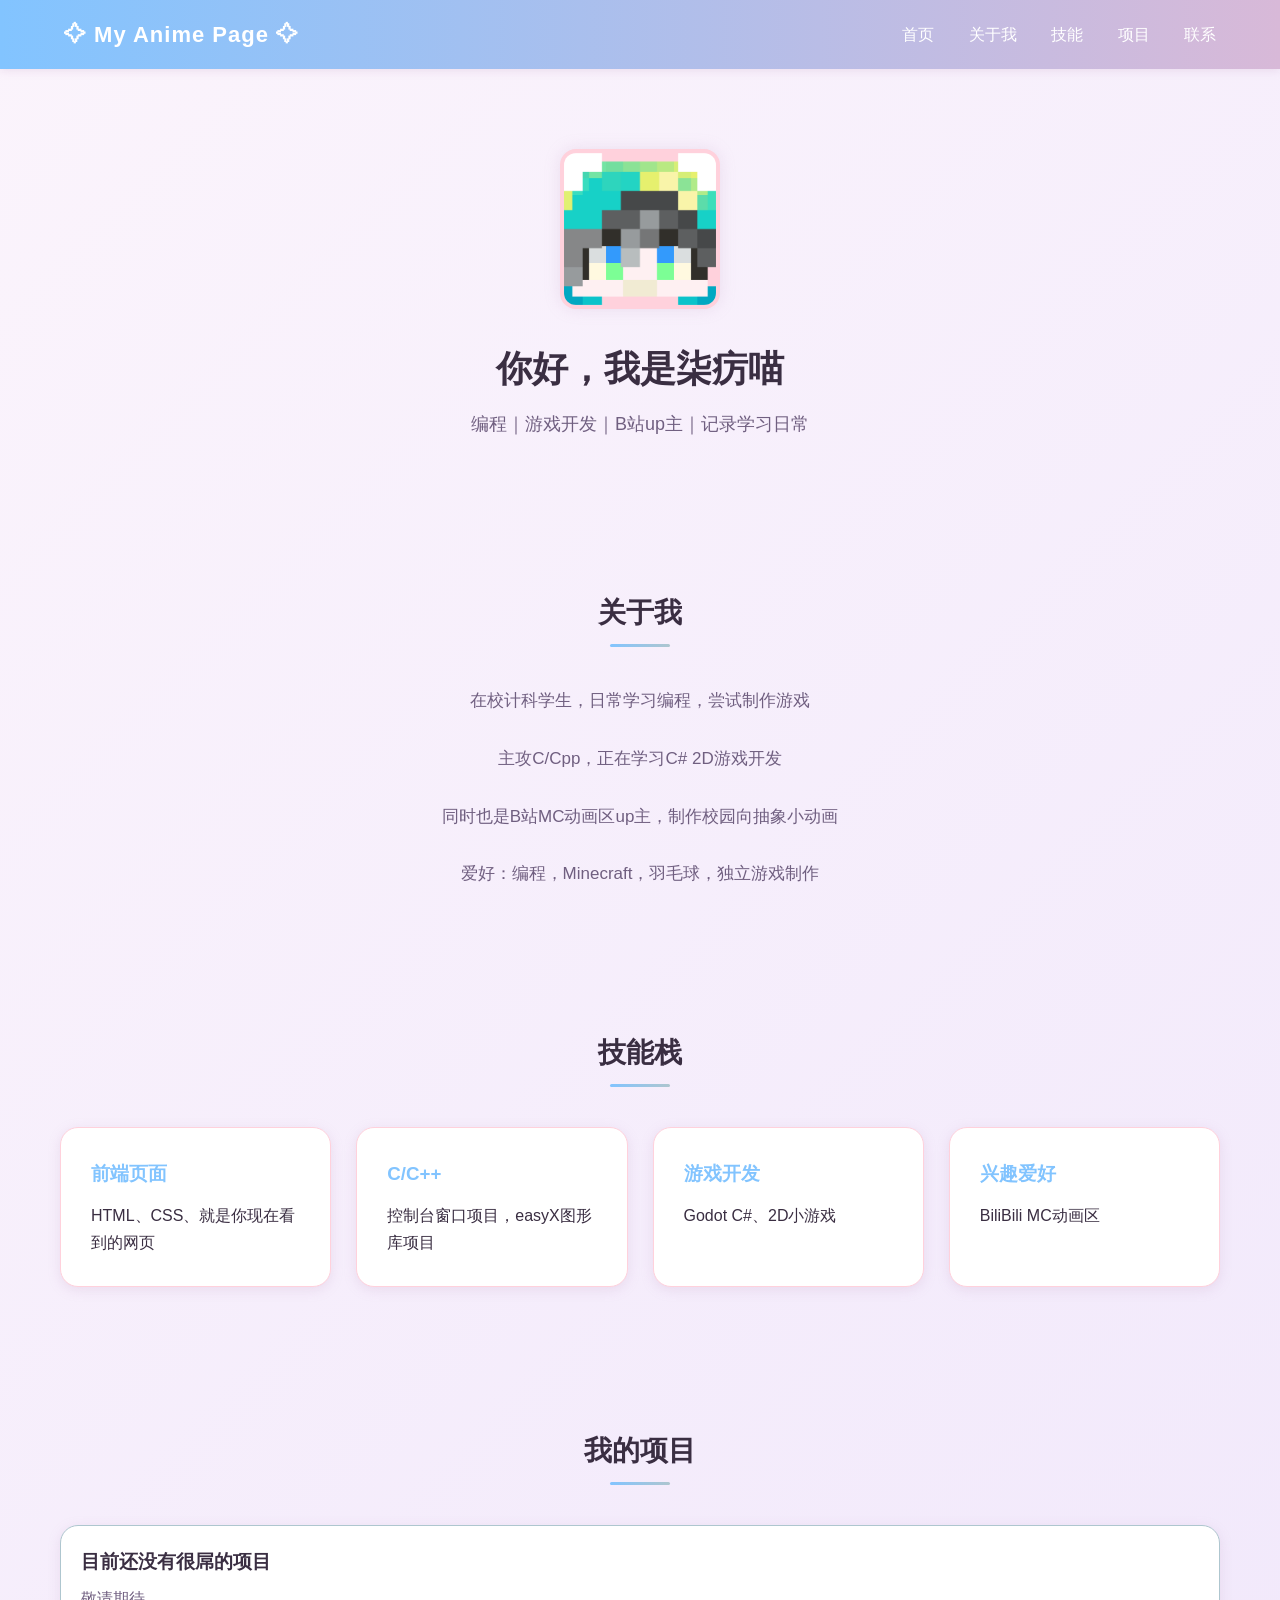
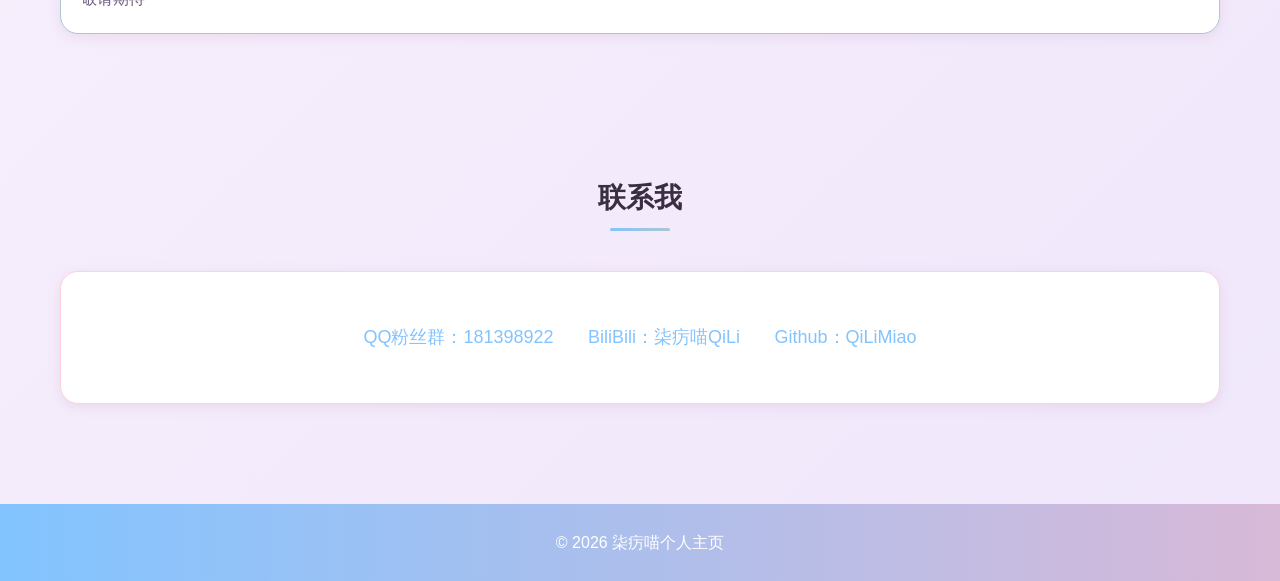
==== index.html @ d345e97b "Create index.html" ====
<!DOCTYPE html>
<html lang="zh-CN">
<head>
    <meta charset="UTF-8">
    <meta name="viewport" content="width=device-width, initial-scale=1.0">
    <title>柒疠喵个人主页</title>
    <link rel="stylesheet" href="./myWeb.css">
</head>
<body>
    <!-- 导航栏 -->
    <nav>
        <div class="nav-box">
            <div class="logo">✧ My Anime Page ✧</div>
            <div class="nav-a">
                <a href="#home">首页</a>
                <a href="#about">关于我</a>
                <a href="#skill">技能</a>
                <a href="#project">项目</a>
                <a href="#contact">联系</a>
            </div>
        </div>
    </nav>

    <!-- 首页头部 -->
    <section id="home" class="hero">
        <div class="container">
            <img class="avatar" src="avatar.jpg" alt="头像">
            <h1>你好，我是柒疠喵</h1>
            <p>编程｜游戏开发｜B站up主｜记录学习日常</p>
        </div>
    </section>

    <!-- 关于我 -->
    <section id="about">
        <div class="container">
            <h2 class="section-title">关于我</h2>
            <div class="about-content">
                <div class="about-text">
                    <p >在校计科学生，日常学习编程，尝试制作游戏</p>
                    <br>
                    <p>主攻C/Cpp，正在学习C# 2D游戏开发</p>
                    <br>
                    <p>同时也是B站MC动画区up主，制作校园向抽象小动画</p>
                    <br>
                    <p>爱好：编程，Minecraft，羽毛球，独立游戏制作</p>
                </div>
            </div>
        </div>
    </section>

    <!-- 技能板块 -->
    <section id="skill">
        <div class="container">
            <h2 class="section-title">技能栈</h2>
            <div class="skill-wrap">
                <div class="skill-card">
                    <h3>前端页面</h3>
                    <p>HTML、CSS、就是你现在看到的网页</p>
                </div>
                <div class="skill-card">
                    <h3>C/C++</h3>
                    <p>控制台窗口项目，easyX图形库项目</p>
                </div>
                <div class="skill-card">
                    <h3>游戏开发</h3>
                    <p>Godot C#、2D小游戏</p>
                </div>
                <div class="skill-card">
                    <h3>兴趣爱好</h3>
                    <p>BiliBili MC动画区 </p>
                </div>
            </div>
        </div>
    </section>

    <!-- 项目展示 -->
    <section id="project">
        <div class="container">
            <h2 class="section-title">我的项目</h2>
            <div class="project-wrap">
                <div class="project-card">
                    <!-- <img src="" alt=""> -->
                    <div class="project-info">
                        <h3>目前还没有很屌的项目</h3>
                        <p>敬请期待</p>
                    </div>
                </div>
               
            </div>
        </div>
    </section>

    <!-- 联系方式 -->
    <section id="contact">
        <div class="container">
            <h2 class="section-title">联系我</h2>
            <div class="contact-box">
                <a href="./柒疠喵的宇宙超级无敌粉丝群.jpg" href="#" >QQ粉丝群：181398922</a>
                <a href="https://space.bilibili.com/393280161" href="#">BiliBili：柒疠喵QiLi</a>
                <a href="https://github.com/QiLiMiao" href="#">Github：QiLiMiao</a>
            </div>
        </div>
    </section>

    <!-- 底部版权 -->
    <footer>
        <p>© 2026 柒疠喵个人主页</p>
    </footer>
</body>
</html>
---- myWeb.css ----
/* 全局变量二次元配色 */
:root {
    --main-purple: #82C4FF;
    --light-blue: #AEC6CF;
    --pink-accent: #FFD1DC;
    --bg-cream: #FBF4FC;
    --card-white: #ffffff;
    --dark-text: #3A2E42;
    --light-text: #705F80;
    --shadow: rgba(200, 162, 200, 0.25);
}

* {
    margin: 0;
    padding: 0;
    box-sizing: border-box;
    font-family: "Microsoft YaHei", sans-serif;
}

body {
    /* 二次元渐变背景 */
    background: linear-gradient(135deg, var(--bg-cream), #F0E7FB);
    color: var(--dark-text);
    line-height: 1.7;
}

/* 导航栏 梦幻紫 */
nav {
    background: linear-gradient(90deg, var(--main-purple), #D8B9D8);
    padding: 1rem 5%;
    position: sticky;
    top: 0;
    z-index: 99;
    box-shadow: 0 2px 8px var(--shadow);
}

.nav-box {
    max-width: 1200px;
    margin: 0 auto;
    display: flex;
    justify-content: space-between;
    align-items: center;
}

.logo {
    color: #fff;
    font-size: 22px;
    font-weight: bold;
    letter-spacing: 1px;
}

.nav-a a {
    color: #fff;
    text-decoration: none;
    margin-left: 30px;
    transition: 0.3s;
}

.nav-a a:hover {
    color: #fff;
    text-shadow: 0 0 6px var(--pink-accent);
}

.container {
    max-width: 1200px;
    margin: 0 auto;
    padding: 0 20px;
}

/* 首页头部 */
.hero {
    padding: 80px 0;
    text-align: center;
}

.avatar {
    width: 160px;
    height: 160px;
    border-radius: 10%;
    object-fit: cover;
    border: 4px solid var(--pink-accent);
    box-shadow: 0 0 15px var(--shadow);
    margin-bottom: 20px;
    background-color: #FFD1DC;

}

.hero h1 {
    font-size: 36px;
    margin-bottom: 10px;
    color: var(--dark-text);
}

.hero p {
    color: var(--light-text);
    font-size: 18px;
    max-width: 600px;
    margin: 0 auto;
}

section {
    padding: 70px 0;
}

.section-title {
    text-align: center;
    font-size: 28px;
    margin-bottom: 50px;
    position: relative;
}

.section-title::after {
    content: "";
    width: 60px;
    height: 3px;
    background: linear-gradient(90deg, var(--main-purple), var(--light-blue));
    position: absolute;
    left: 50%;
    transform: translateX(-50%);
    bottom: -10px;
    border-radius: 3px;
}

/* 关于我 */
.about-content {
    display: flex;
    gap: 40px;
    align-items: center;
}

.about-text {
    flex: 1;
    font-size: 17px;
    text-align: center;
    color: var(--light-text);
}

/* 技能卡片 圆角甜系 */
.skill-wrap {
    display: grid;
    grid-template-columns: repeat(auto-fit, minmax(250px, 1fr));
    gap: 25px;
}

.skill-card {
    background: var(--card-white);
    padding: 30px;
    border-radius: 18px;
    box-shadow: 0 3px 12px var(--shadow);
    transition: 0.3s;
    border: 1px solid var(--pink-accent);
}

.skill-card:hover {
    transform: translateY(-8px);
    box-shadow: 0 8px 20px var(--shadow);
    border-color: var(--main-purple);
}

.skill-card h3 {
    margin-bottom: 12px;
    color: var(--main-purple);
}

/* 项目卡片 */
.project-wrap {
    display: grid;
    grid-template-columns: repeat(auto-fit, minmax(320px, 1fr));
    gap: 30px;
}

.project-card {
    background: var(--card-white);
    border-radius: 18px;
    overflow: hidden;
    box-shadow: 0 3px 12px var(--shadow);
    border: 1px solid var(--light-blue);
    transition: 0.3s;
}

.project-card:hover {
    transform: translateY(-6px);
    border-color: var(--main-purple);
}

.project-card img {
    width: 100%;
    height: 180px;
    object-fit: cover;
}

.project-info {
    padding: 20px;
}

.project-info h3 {
    margin-bottom: 8px;
    color: var(--dark-text);
}

.project-info p {
    color: var(--light-text);
}

/* 联系板块 */
.contact-box {
    text-align: center;
    background: var(--card-white);
    padding: 40px;
    border-radius: 18px;
    box-shadow: 0 3px 12px var(--shadow);
    border: 1px solid var(--pink-accent);
}

.contact-box a {
    display: inline-block;
    margin: 10px 15px;
    color: var(--main-purple);
    font-size: 18px;
    text-decoration: none;
    transition: 0.2s;
}

.contact-box a:hover {
    color: #fff;
    background: var(--main-purple);
    padding: 6px 12px;
    border-radius: 20px;
}

/* 页脚渐变紫 */
footer {
    background: linear-gradient(90deg, var(--main-purple), #D8B9D8);
    color: #fff;
    text-align: center;
    padding: 25px 0;
    margin-top: 30px;
}

/* 手机适配 */
@media(max-width:768px) {
    .nav-box {
        flex-direction: column;
        gap: 15px;
    }

    .nav-a a {
        margin: 0 10px;
    }

    .about-content {
        flex-direction: column;
        text-align: center;
    }

    .hero h1 {
        font-size: 28px;
    }
}
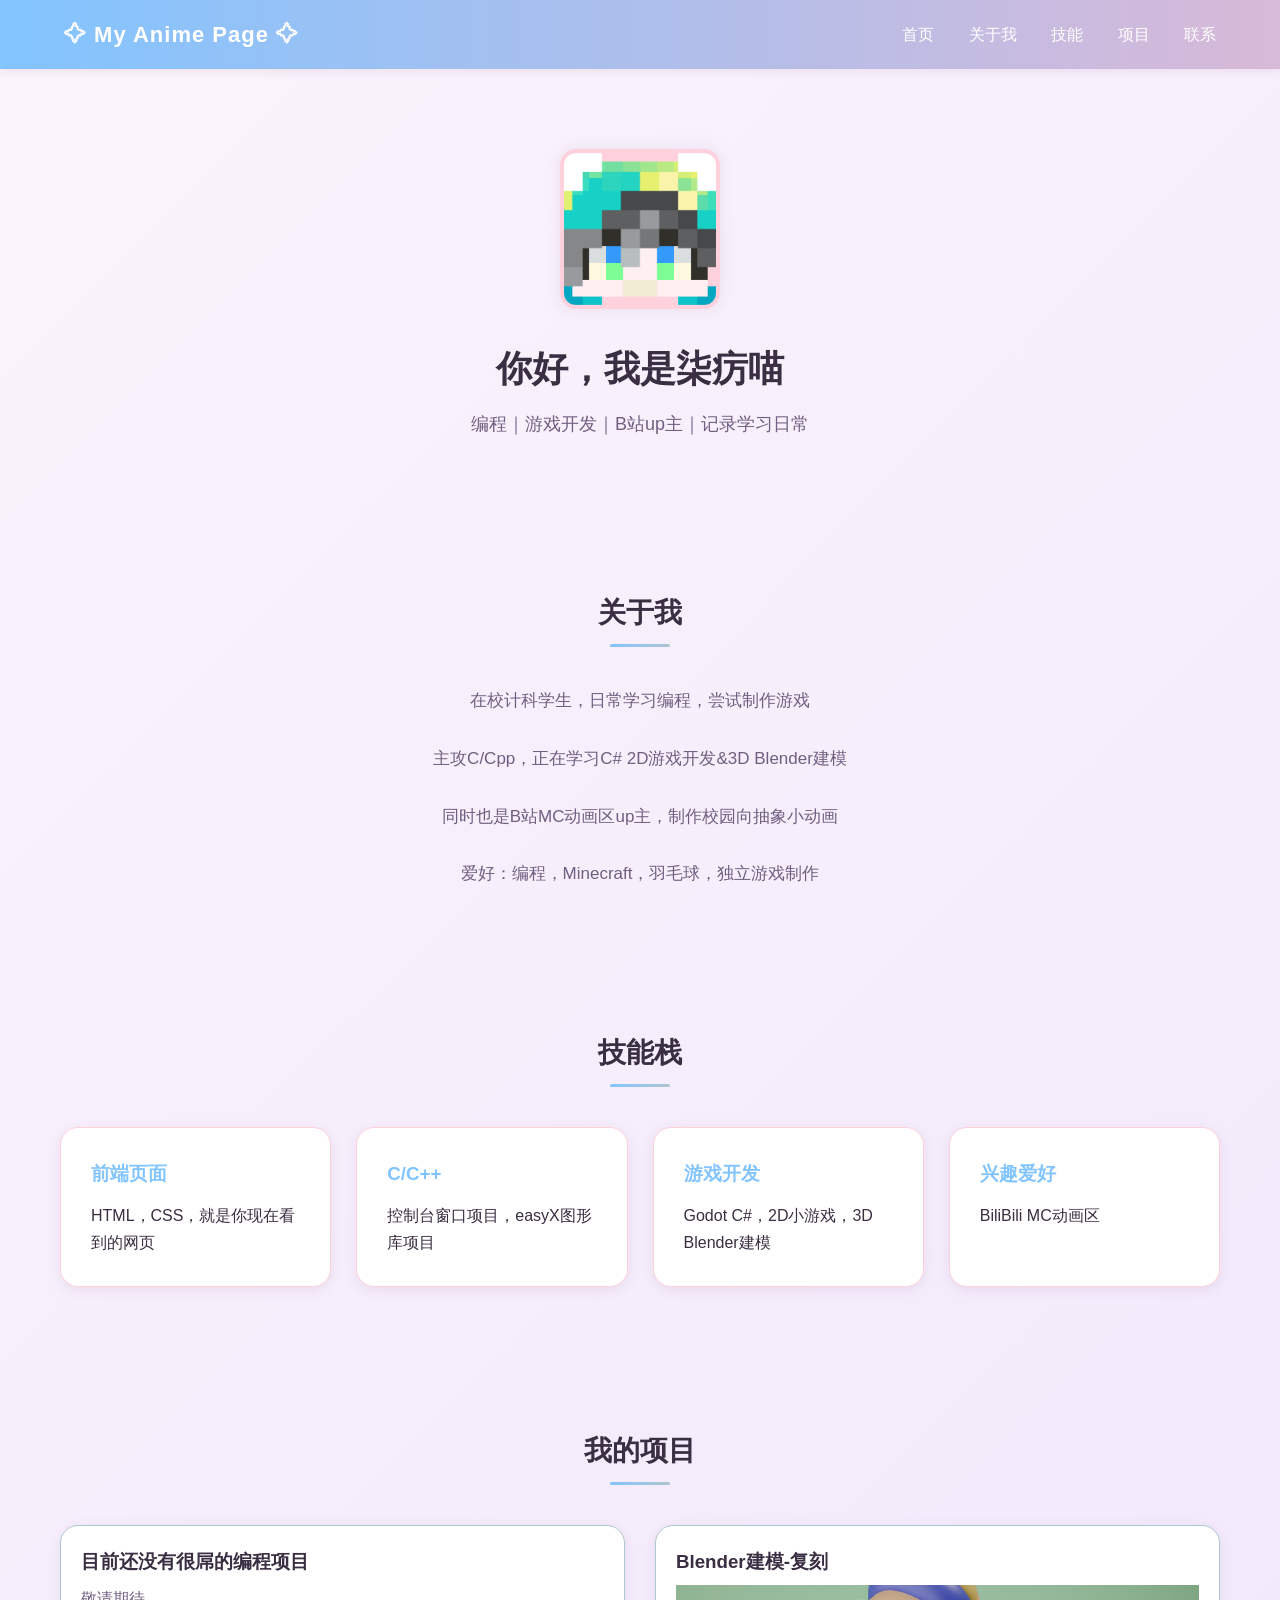
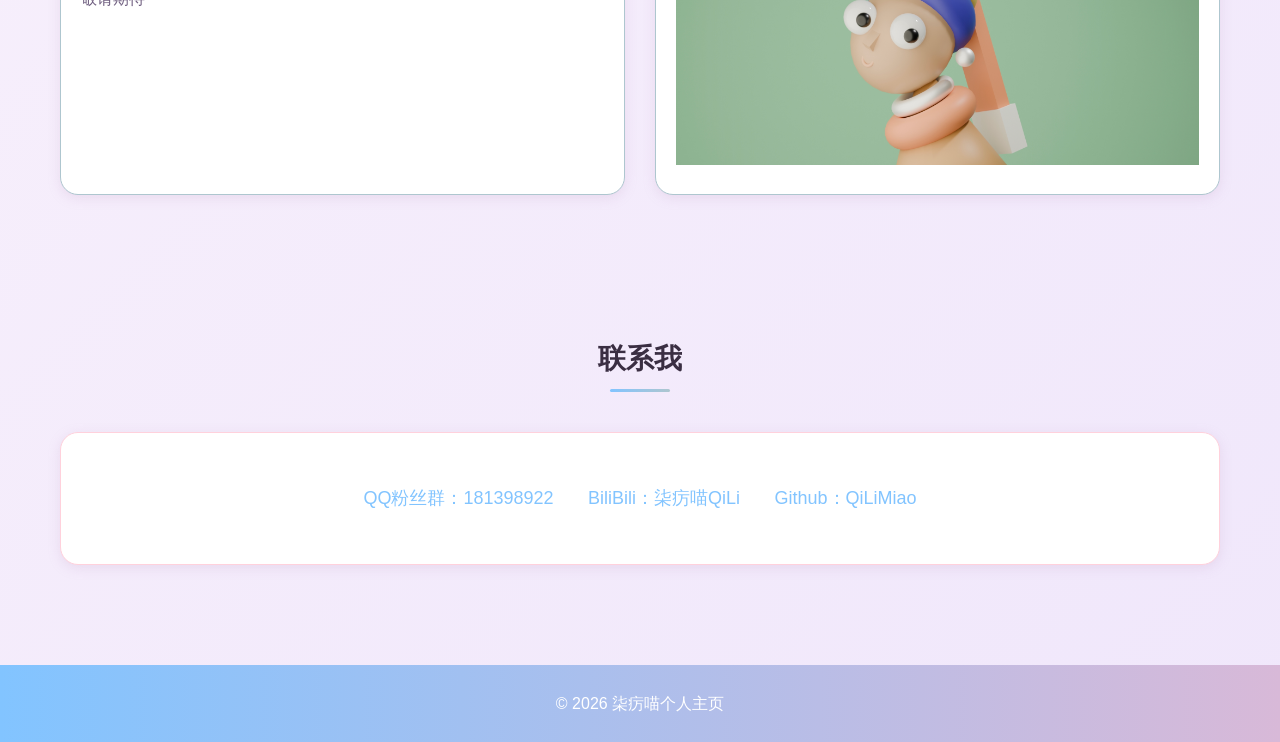
==== commit e573008f: "0.1 没啥其实" ====
--- a/index.html
+++ b/index.html
@@ -2,10 +2,11 @@
 <html lang="zh-CN">
 <head>
     <meta charset="UTF-8">
-    <meta name="viewport" content="width=device-width, initial-scale=1.0">
+    <meta name="viewport" content="柒疠喵个人主页">
     <title>柒疠喵个人主页</title>
     <link rel="stylesheet" href="./myWeb.css">
 </head>
+<!--  -->
 <body>
     <!-- 导航栏 -->
     <nav>
@@ -38,7 +39,7 @@
                 <div class="about-text">
                     <p >在校计科学生，日常学习编程，尝试制作游戏</p>
                     <br>
-                    <p>主攻C/Cpp，正在学习C# 2D游戏开发</p>
+                    <p>主攻C/Cpp，正在学习C# 2D游戏开发&3D Blender建模</p>
                     <br>
                     <p>同时也是B站MC动画区up主，制作校园向抽象小动画</p>
                     <br>
@@ -55,7 +56,7 @@
             <div class="skill-wrap">
                 <div class="skill-card">
                     <h3>前端页面</h3>
-                    <p>HTML、CSS、就是你现在看到的网页</p>
+                    <p>HTML，CSS，就是你现在看到的网页</p>
                 </div>
                 <div class="skill-card">
                     <h3>C/C++</h3>
@@ -63,7 +64,7 @@
                 </div>
                 <div class="skill-card">
                     <h3>游戏开发</h3>
-                    <p>Godot C#、2D小游戏</p>
+                    <p>Godot C#，2D小游戏，3D Blender建模</p>
                 </div>
                 <div class="skill-card">
                     <h3>兴趣爱好</h3>
@@ -81,16 +82,21 @@
                 <div class="project-card">
                     <!-- <img src="" alt=""> -->
                     <div class="project-info">
-                        <h3>目前还没有很屌的项目</h3>
+                        <h3>目前还没有很屌的编程项目</h3>
                         <p>敬请期待</p>
                     </div>
                 </div>
-               
+                <div class="project-card">
+                    <div class="project-info">
+                        <h3>Blender建模-复刻</h3>
+                        <p><img src="./bl-L03.jpg" alt="bl-L03"></p>
+                    </div>
+                </div>
             </div>
         </div>
     </section>
 
-    <!-- 联系方式 -->
+    <!-- 联系 -->
     <section id="contact">
         <div class="container">
             <h2 class="section-title">联系我</h2>
--- a/myWeb.css
+++ b/myWeb.css
@@ -24,7 +24,7 @@
     line-height: 1.7;
 }
 
-/* 导航栏 梦幻紫 */
+/* 导航栏 */
 nav {
     background: linear-gradient(90deg, var(--main-purple), #D8B9D8);
     padding: 1rem 5%;
@@ -57,7 +57,7 @@
 }
 
 .nav-a a:hover {
-    color: #fff;
+    color: #89cdf7;
     text-shadow: 0 0 6px var(--pink-accent);
 }
 
